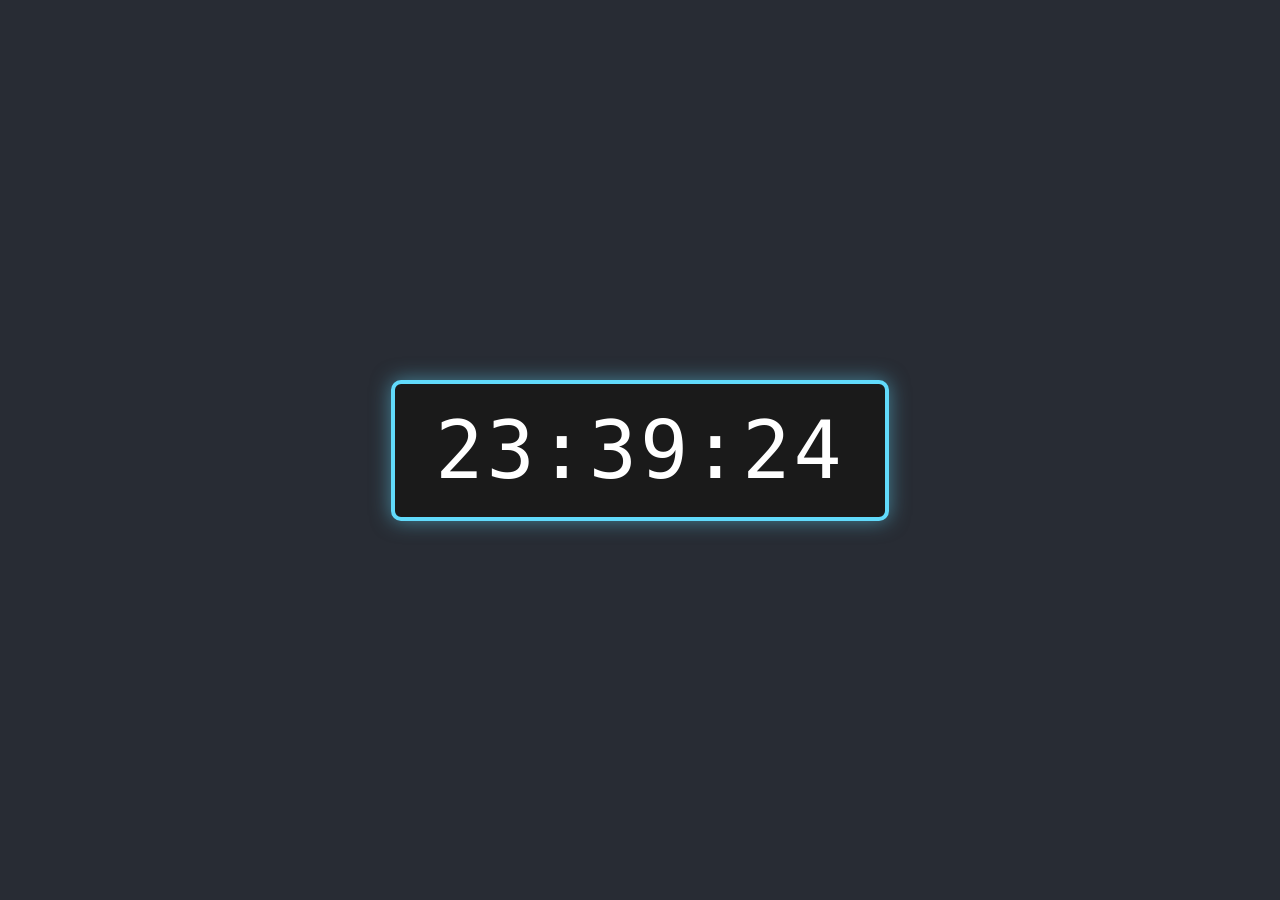
==== index.html @ e1e643a7 "Relógio Digital Feito com HTML, CSS e JavaScript, possível de ser atualizado futuramente..." ====
<!DOCTYPE html>
<html lang="pt-BR">
<head>
    <meta charset="UTF-8">
    <meta name="viewport" content="width=device-width, initial-scale=1.0">
    <title>Relógio Digital</title>
    <link rel="stylesheet" href="style.css">
</head>
<body>
    <div class="clock">
        <div id="time">
        </div>
    </div>

    <script src="script.js"></script>
</body>
</html>
---- style.css ----
body {
    display: flex;
    justify-content: center;
    align-items: center;
    height: 100vh;
    background-color: #282c34; /* Fundo escuro */
    margin: 0;
    font-family: monospace; /* Fonte que parece digital */
    color: white;
}

.clock {
    padding: 20px 40px;
    border: 4px solid #61dafb; /* Borda azul neon */
    border-radius: 10px;
    background-color: #1a1a1a;
    box-shadow: 0 0 20px rgba(97, 218, 251, 0.5); /* Efeito neon glow */
}

#time {
    font-size: 5rem; /* Tamanho grande da fonte */
    letter-spacing: 3px;
}
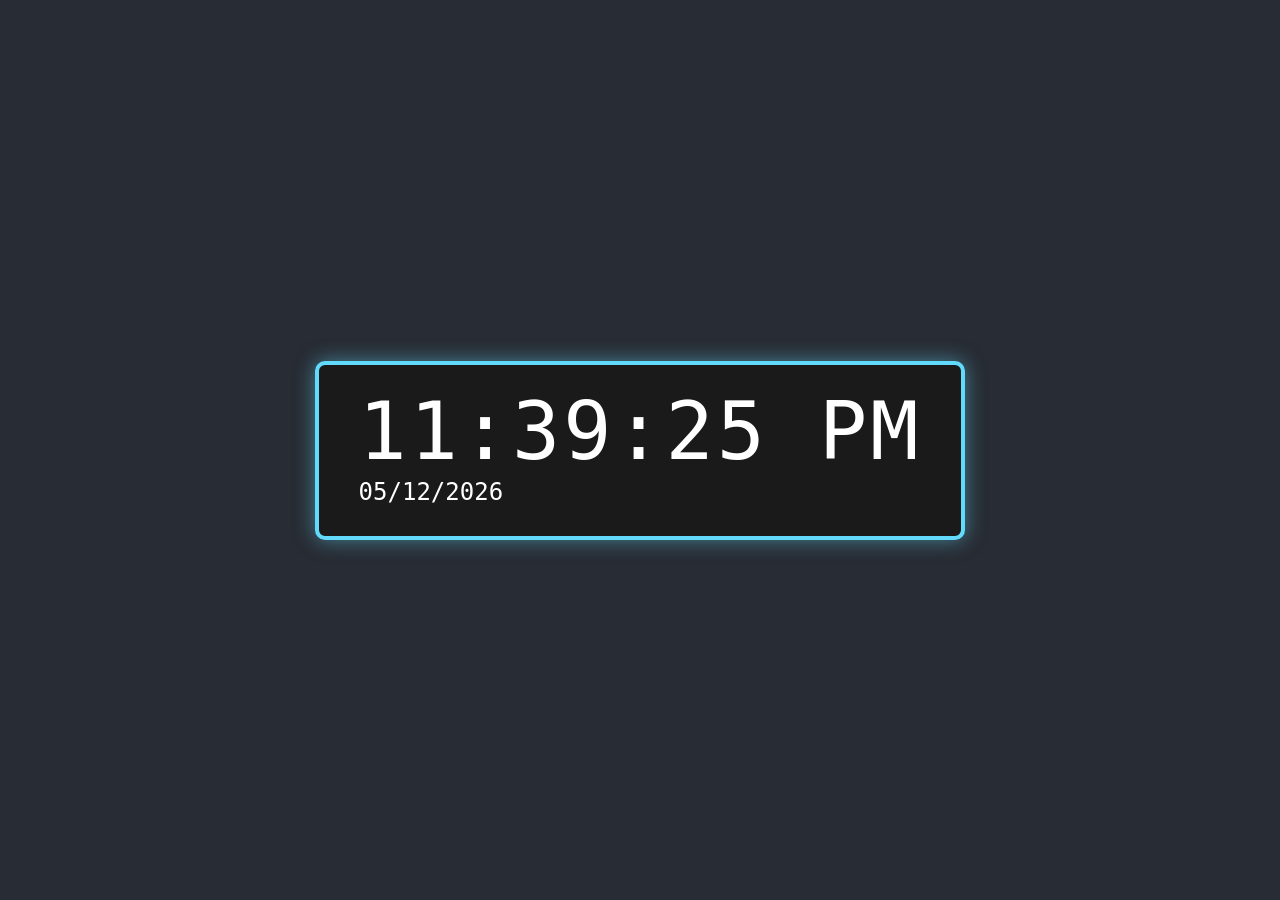
==== commit 5e785c16: "Excluindo pasta Calculadora e organizando a branch" ====
--- a/index.html
+++ b/index.html
@@ -8,8 +8,8 @@
 </head>
 <body>
     <div class="clock">
-        <div id="time">
-        </div>
+        <div id="time"></div>
+        <div id="date"></div>
     </div>
 
     <script src="script.js"></script>
--- a/style.css
+++ b/style.css
@@ -6,6 +6,7 @@
     background-color: #282c34; /* Fundo escuro */
     margin: 0;
     font-family: monospace; /* Fonte que parece digital */
+    flex-direction: column; /* Alinhar a data e hora verticalmente */
     color: white;
 }
 
@@ -20,4 +21,9 @@
 #time {
     font-size: 5rem; /* Tamanho grande da fonte */
     letter-spacing: 3px;
+}
+
+#date {
+    font-size: 1.5rem; /* Tamanho menor da fonte */
+    margin-bottom: 10px; /* Espaço entre a data e hora */
 }
